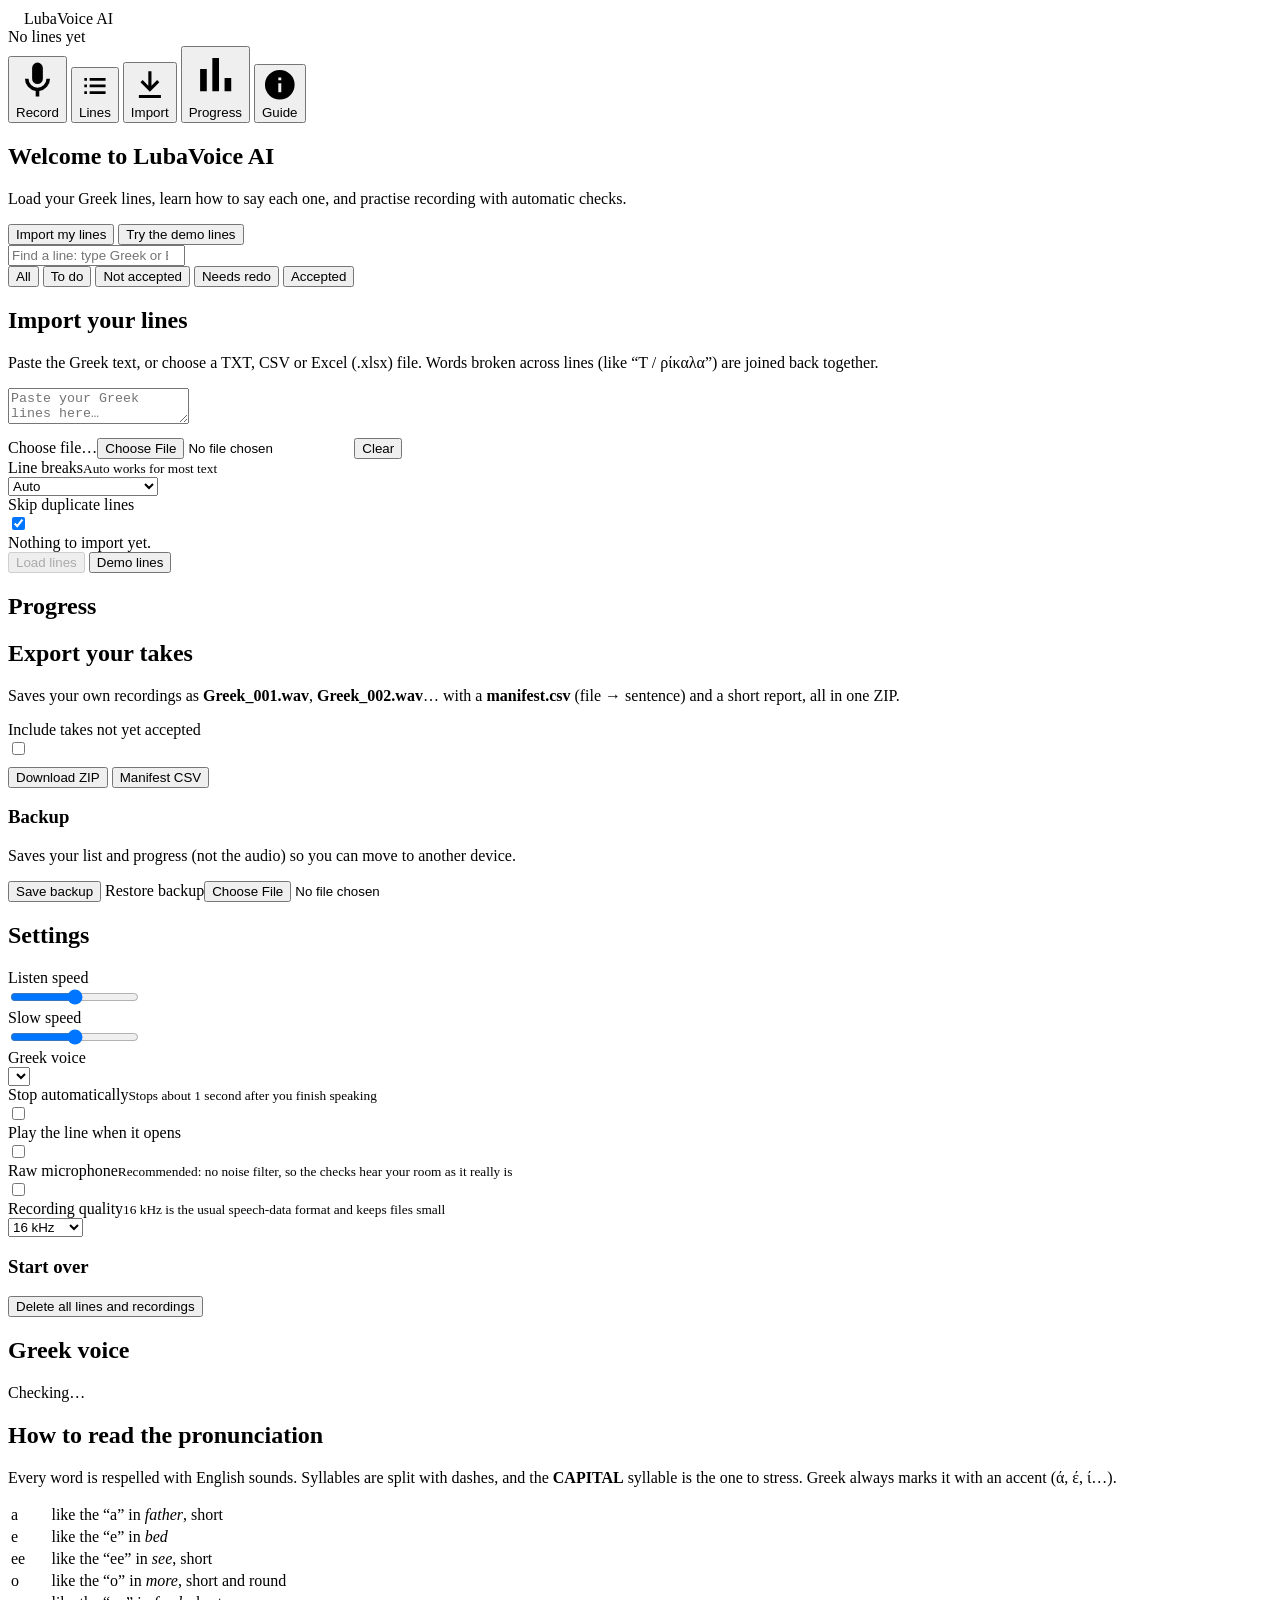
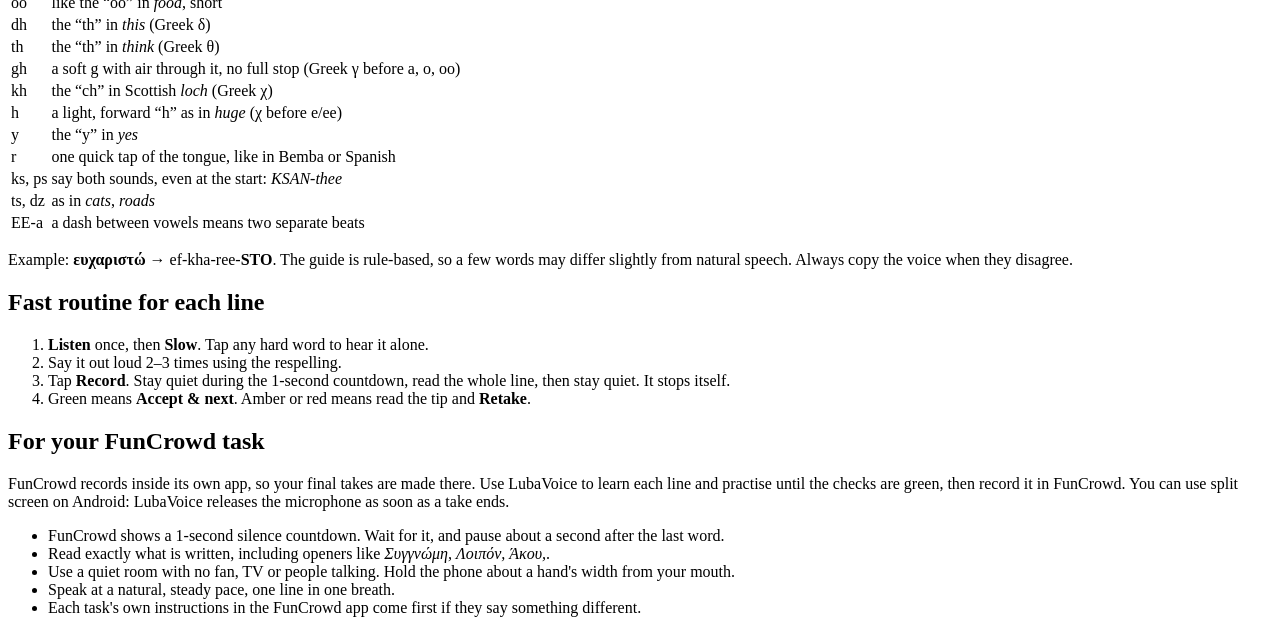
==== web-src/shell.html @ bb9095ff "LubaVoice AI: Greek pronunciation coach and recording practice app - Offline web app: import (TXT/CS" ====
<!DOCTYPE html>
<html lang="en">
<head>
<meta charset="utf-8">
<meta name="viewport" content="width=device-width, initial-scale=1, viewport-fit=cover">
<meta name="theme-color" content="#241f5c">
<link rel="icon" href="data:image/svg+xml,%3Csvg xmlns=%27http://www.w3.org/2000/svg%27 viewBox=%270 0 24 24%27%3E%3Crect width=%2724%27 height=%2724%27 rx=%276%27 fill=%27%233b33a3%27/%3E%3Cpath fill=%27%23fff%27 d=%27M12 14a3 3 0 0 0 3-3V5a3 3 0 0 0-6 0v6a3 3 0 0 0 3 3zm5-3a5 5 0 0 1-10 0H5a7 7 0 0 0 6 6.9V21h2v-3.1A7 7 0 0 0 19 11z%27/%3E%3C/svg%3E">
<title>LubaVoice AI</title>
<style>/*STYLE*/</style>
</head>
<body>
<header class="top">
  <div class="brandrow">
    <div class="brand"><span class="logo"><svg viewBox="0 0 24 24" width="16" height="16" fill="#fff"><path d="M12 14a3 3 0 0 0 3-3V5a3 3 0 0 0-6 0v6a3 3 0 0 0 3 3zm5-3a5 5 0 0 1-10 0H5a7 7 0 0 0 6 6.9V21h2v-3.1A7 7 0 0 0 19 11z"/></svg></span>LubaVoice AI</div>
    <div class="prog" id="hdrProg">No lines yet</div>
  </div>
  <div class="pbar"><i id="hdrBar"></i></div>
</header>

<nav class="tabs" id="tabs">
  <button data-tab="record" class="on"><svg viewBox="0 0 24 24" fill="currentColor"><path d="M12 14a3 3 0 0 0 3-3V5a3 3 0 0 0-6 0v6a3 3 0 0 0 3 3zm5-3a5 5 0 0 1-10 0H5a7 7 0 0 0 6 6.9V21h2v-3.1A7 7 0 0 0 19 11z"/></svg>Record</button>
  <button data-tab="lines"><svg viewBox="0 0 24 24" fill="currentColor"><path d="M4 6h2v2H4zm4 0h12v2H8zM4 11h2v2H4zm4 0h12v2H8zm-4 5h2v2H4zm4 0h12v2H8z"/></svg>Lines</button>
  <button data-tab="import"><svg viewBox="0 0 24 24" fill="currentColor"><path d="M11 4h2v9.2l3.6-3.6L18 11l-6 6-6-6 1.4-1.4 3.6 3.6zM5 19h14v2H5z"/></svg>Import</button>
  <button data-tab="export"><svg viewBox="0 0 24 24" fill="currentColor"><path d="M5 9h3v10H5zm5.5-5h3v15h-3zM16 13h3v6h-3z"/></svg>Progress</button>
  <button data-tab="guide"><svg viewBox="0 0 24 24" fill="currentColor"><path d="M12 2a10 10 0 1 0 0 20 10 10 0 0 0 0-20zm1 15h-2v-6h2zm0-8h-2V7h2z"/></svg>Guide</button>
</nav>

<main>
  <!-- ============ RECORD ============ -->
  <section class="view on" id="v-record">
    <div class="card empty" id="recEmpty">
      <h2>Welcome to LubaVoice AI</h2>
      <p class="muted">Load your Greek lines, learn how to say each one, and practise recording with automatic checks.</p>
      <div class="row" style="justify-content:center">
        <button class="btn primary" data-go="import">Import my lines</button>
        <button class="btn" id="emptyDemo">Try the demo lines</button>
      </div>
    </div>

    <div id="recMain" hidden>
      <div class="notice warn" id="voiceBanner" hidden style="margin-bottom:12px"></div>
      <div class="card">
        <div class="lineinfo"><span id="lnum">Line 1</span><span class="chip" id="lchip">To do</span></div>
        <div class="greek" id="greek" lang="el"></div>
        <div class="words" id="words"></div>
        <div class="listen">
          <button class="btn brand" id="btnListen"><svg viewBox="0 0 24 24" fill="currentColor"><path d="M3 9v6h4l5 5V4L7 9zm13.5 3A4.5 4.5 0 0 0 14 8v8a4.5 4.5 0 0 0 2.5-4z"/></svg><span>Listen</span></button>
          <button class="btn" id="btnSlow"><svg viewBox="0 0 24 24" fill="currentColor"><path d="M3 9v6h4l5 5V4L7 9z"/></svg><span>Slow</span></button>
        </div>
        <div class="hint">Tap a word to hear it on its own. The <b style="color:var(--stress)">CAPITAL</b> part is the syllable to stress.</div>
      </div>

      <div class="card">
        <div class="recwrap">
          <button class="recbtn" id="recBtn" aria-label="Record"><svg viewBox="0 0 24 24" fill="currentColor"><path d="M12 14a3 3 0 0 0 3-3V5a3 3 0 0 0-6 0v6a3 3 0 0 0 3 3zm5-3a5 5 0 0 1-10 0H5a7 7 0 0 0 6 6.9V21h2v-3.1A7 7 0 0 0 19 11z"/></svg></button>
          <div class="recstate" id="recState">Tap to record</div>
          <div class="meter"><i id="meter"></i></div>
          <div class="hint" id="recHint" style="text-align:center">Stay quiet for the 1-second countdown, read the line, then stay quiet. It stops by itself.</div>
        </div>
        <div class="result" id="result" hidden>
          <div class="verdict" id="verdict"></div>
          <div class="facts" id="facts"></div>
          <canvas class="wave" id="wave" width="800" height="140"></canvas>
          <ul class="checks" id="checks"></ul>
          <div class="actions">
            <button class="btn" id="btnPlay"><svg viewBox="0 0 24 24" fill="currentColor"><path d="M8 5v14l11-7z"/></svg><span>Play my take</span></button>
            <button class="btn" id="btnRetake"><svg viewBox="0 0 24 24" fill="currentColor"><path d="M12 5V1L7 6l5 5V7a6 6 0 1 1-6 6H4a8 8 0 1 0 8-8z"/></svg>Retake</button>
            <button class="btn primary" id="btnAccept"><svg viewBox="0 0 24 24" fill="currentColor"><path d="M9 16.2 4.8 12l-1.4 1.4L9 19 21 7l-1.4-1.4z"/></svg><span>Accept &amp; next</span></button>
          </div>
        </div>
      </div>

      <div class="navrow">
        <button class="btn" id="btnPrev">◀ Prev</button>
        <button class="btn" id="btnNextTodo">Next to do ⏭</button>
        <button class="btn" id="btnNext">Next ▶</button>
      </div>
      <p class="small muted desk-only" style="text-align:center;margin-top:12px">Keys: <span class="kbd">Space</span> record/stop · <span class="kbd">L</span> listen · <span class="kbd">S</span> slow · <span class="kbd">P</span> play take · <span class="kbd">Enter</span> accept · <span class="kbd">←</span><span class="kbd">→</span> move</p>
    </div>
  </section>

  <!-- ============ LINES ============ -->
  <section class="view" id="v-lines">
    <div class="card">
      <input class="search" id="q" type="search" placeholder="Find a line: type Greek or English letters, e.g. trikala" autocomplete="off">
      <div class="filters" id="filters">
        <button data-f="all" class="on">All</button>
        <button data-f="todo">To do</button>
        <button data-f="rec">Not accepted</button>
        <button data-f="redo">Needs redo</button>
        <button data-f="done">Accepted</button>
      </div>
      <div class="small muted" id="listCount"></div>
      <ol class="list" id="list"></ol>
    </div>
  </section>

  <!-- ============ IMPORT ============ -->
  <section class="view" id="v-import">
    <div class="card">
      <h2>Import your lines</h2>
      <p class="muted small">Paste the Greek text, or choose a TXT, CSV or Excel (.xlsx) file. Words broken across lines (like “Τ / ρίκαλα”) are joined back together.</p>
      <textarea id="impText" lang="el" placeholder="Paste your Greek lines here…"></textarea>
      <div class="row" style="margin-top:10px">
        <label class="btn file">Choose file…<input type="file" id="impFile" accept=".txt,.csv,.tsv,.xlsx,text/plain,text/csv,application/vnd.openxmlformats-officedocument.spreadsheetml.sheet"></label>
        <button class="btn ghost" id="impClear">Clear</button>
      </div>
      <div class="toggle"><div class="lbl">Line breaks<small>Auto works for most text</small></div>
        <select id="impJoin"><option value="auto">Auto</option><option value="join">Join broken lines</option><option value="lines">Every line is separate</option></select></div>
      <div class="toggle"><div class="lbl">Skip duplicate lines</div><input type="checkbox" class="sw" id="impDedupe" checked></div>
      <div class="preview" id="impPreview">Nothing to import yet.</div>
      <div class="row">
        <button class="btn primary wide" id="impLoad" disabled>Load lines</button>
        <button class="btn" id="impDemo">Demo lines</button>
      </div>
    </div>
  </section>

  <!-- ============ PROGRESS / EXPORT / SETTINGS ============ -->
  <section class="view" id="v-export">
    <div class="card">
      <h2>Progress</h2>
      <div class="bigbar"><i id="dBar"></i></div>
      <div class="small muted" id="dPct" style="margin-bottom:10px"></div>
      <div class="stats" id="stats"></div>
    </div>
    <div class="card">
      <h2>Export your takes</h2>
      <p class="small muted">Saves your own recordings as <b>Greek_001.wav</b>, <b>Greek_002.wav</b>… with a <b>manifest.csv</b> (file → sentence) and a short report, all in one ZIP.</p>
      <div class="toggle"><div class="lbl">Include takes not yet accepted</div><input type="checkbox" class="sw" id="expAll"></div>
      <div class="row" style="margin-top:8px">
        <button class="btn primary wide" id="expZip">Download ZIP</button>
        <button class="btn" id="expCsv">Manifest CSV</button>
      </div>
      <div id="expBusy" hidden><div class="small muted" id="expMsg"></div><div class="busybar"><i id="expBar"></i></div></div>
      <div class="row" style="margin-top:10px" id="shareRow" hidden><button class="btn" id="btnShare">Share the saved file</button><span class="small muted" id="savedWhere"></span></div>
      <h3>Backup</h3>
      <p class="small muted">Saves your list and progress (not the audio) so you can move to another device.</p>
      <div class="row">
        <button class="btn" id="bkSave">Save backup</button>
        <label class="btn file">Restore backup<input type="file" id="bkLoad" accept=".json,application/json"></label>
      </div>
    </div>
    <div class="card">
      <h2>Settings</h2>
      <div class="toggle"><div class="lbl">Listen speed<small id="rateLbl"></small></div><input type="range" id="setRate" min="0.5" max="1.2" step="0.05"></div>
      <div class="toggle"><div class="lbl">Slow speed<small id="slowLbl"></small></div><input type="range" id="setSlow" min="0.3" max="0.9" step="0.05"></div>
      <div class="toggle" id="voiceRow"><div class="lbl">Greek voice</div><select id="setVoice"></select></div>
      <div class="toggle"><div class="lbl">Stop automatically<small>Stops about 1 second after you finish speaking</small></div><input type="checkbox" class="sw" id="setAuto"></div>
      <div class="toggle"><div class="lbl">Play the line when it opens</div><input type="checkbox" class="sw" id="setAutoListen"></div>
      <div class="toggle"><div class="lbl">Raw microphone<small>Recommended: no noise filter, so the checks hear your room as it really is</small></div><input type="checkbox" class="sw" id="setRaw"></div>
      <div class="toggle"><div class="lbl">Recording quality<small>16 kHz is the usual speech-data format and keeps files small</small></div>
        <select id="setRate2"><option value="16000">16 kHz</option><option value="44100">44.1 kHz</option><option value="48000">48 kHz</option></select></div>
      <h3>Start over</h3>
      <button class="btn danger" id="btnReset">Delete all lines and recordings</button>
      <p class="small muted" id="appVer" style="margin-top:12px"></p>
    </div>
  </section>

  <!-- ============ GUIDE ============ -->
  <section class="view" id="v-guide">
    <div class="card">
      <h2>Greek voice</h2>
      <div class="notice" id="voiceStatus">Checking…</div>
      <div class="row" style="margin-top:10px" id="voiceBtns" hidden>
        <button class="btn" id="btnInstallVoice">Install Greek voice</button>
        <button class="btn" id="btnTtsSettings">Voice settings</button>
        <button class="btn ghost" id="btnRecheck">Check again</button>
      </div>
    </div>
    <div class="card">
      <h2>How to read the pronunciation</h2>
      <p class="small muted">Every word is respelled with English sounds. Syllables are split with dashes, and the <b style="color:var(--stress)">CAPITAL</b> syllable is the one to stress. Greek always marks it with an accent (ά, έ, ί…).</p>
      <table class="key">
        <tr><td>a</td><td>like the “a” in <i>father</i>, short</td></tr>
        <tr><td>e</td><td>like the “e” in <i>bed</i></td></tr>
        <tr><td>ee</td><td>like the “ee” in <i>see</i>, short</td></tr>
        <tr><td>o</td><td>like the “o” in <i>more</i>, short and round</td></tr>
        <tr><td>oo</td><td>like the “oo” in <i>food</i>, short</td></tr>
        <tr><td>dh</td><td>the “th” in <i>this</i> (Greek δ)</td></tr>
        <tr><td>th</td><td>the “th” in <i>think</i> (Greek θ)</td></tr>
        <tr><td>gh</td><td>a soft g with air through it, no full stop (Greek γ before a, o, oo)</td></tr>
        <tr><td>kh</td><td>the “ch” in Scottish <i>loch</i> (Greek χ)</td></tr>
        <tr><td>h</td><td>a light, forward “h” as in <i>huge</i> (χ before e/ee)</td></tr>
        <tr><td>y</td><td>the “y” in <i>yes</i></td></tr>
        <tr><td>r</td><td>one quick tap of the tongue, like in Bemba or Spanish</td></tr>
        <tr><td>ks, ps</td><td>say both sounds, even at the start: <i>KSAN-thee</i></td></tr>
        <tr><td>ts, dz</td><td>as in <i>cats</i>, <i>roads</i></td></tr>
        <tr><td>EE-a</td><td>a dash between vowels means two separate beats</td></tr>
      </table>
      <p class="small muted">Example: <b>ευχαριστώ</b> → ef-kha-ree-<b style="color:var(--stress)">STO</b>. The guide is rule-based, so a few words may differ slightly from natural speech. Always copy the voice when they disagree.</p>
    </div>
    <div class="card">
      <h2>Fast routine for each line</h2>
      <ol class="steps">
        <li><b>Listen</b> once, then <b>Slow</b>. Tap any hard word to hear it alone.</li>
        <li>Say it out loud 2–3 times using the respelling.</li>
        <li>Tap <b>Record</b>. Stay quiet during the 1-second countdown, read the whole line, then stay quiet. It stops itself.</li>
        <li>Green means <b>Accept &amp; next</b>. Amber or red means read the tip and <b>Retake</b>.</li>
      </ol>
    </div>
    <div class="card">
      <h2>For your FunCrowd task</h2>
      <div class="notice info">FunCrowd records inside its own app, so your final takes are made there. Use LubaVoice to learn each line and practise until the checks are green, then record it in FunCrowd. You can use split screen on Android: LubaVoice releases the microphone as soon as a take ends.</div>
      <ul class="steps">
        <li>FunCrowd shows a 1-second silence countdown. Wait for it, and pause about a second after the last word.</li>
        <li>Read exactly what is written, including openers like <i>Συγγνώμη,</i> <i>Λοιπόν,</i> <i>Άκου,</i>.</li>
        <li>Use a quiet room with no fan, TV or people talking. Hold the phone about a hand's width from your mouth.</li>
        <li>Speak at a natural, steady pace, one line in one breath.</li>
        <li>Each task's own instructions in the FunCrowd app come first if they say something different.</li>
      </ul>
    </div>
  </section>
</main>

<div id="toast"></div>
<div class="modal" id="modal" hidden><div class="box"><p id="modalMsg"></p><div class="row" style="justify-content:flex-end"><button class="btn" id="modalNo">Cancel</button><button class="btn primary" id="modalYes">OK</button></div></div></div>

<script>/*CORE*/</script>
<script>/*APP*/</script>
</body>
</html>
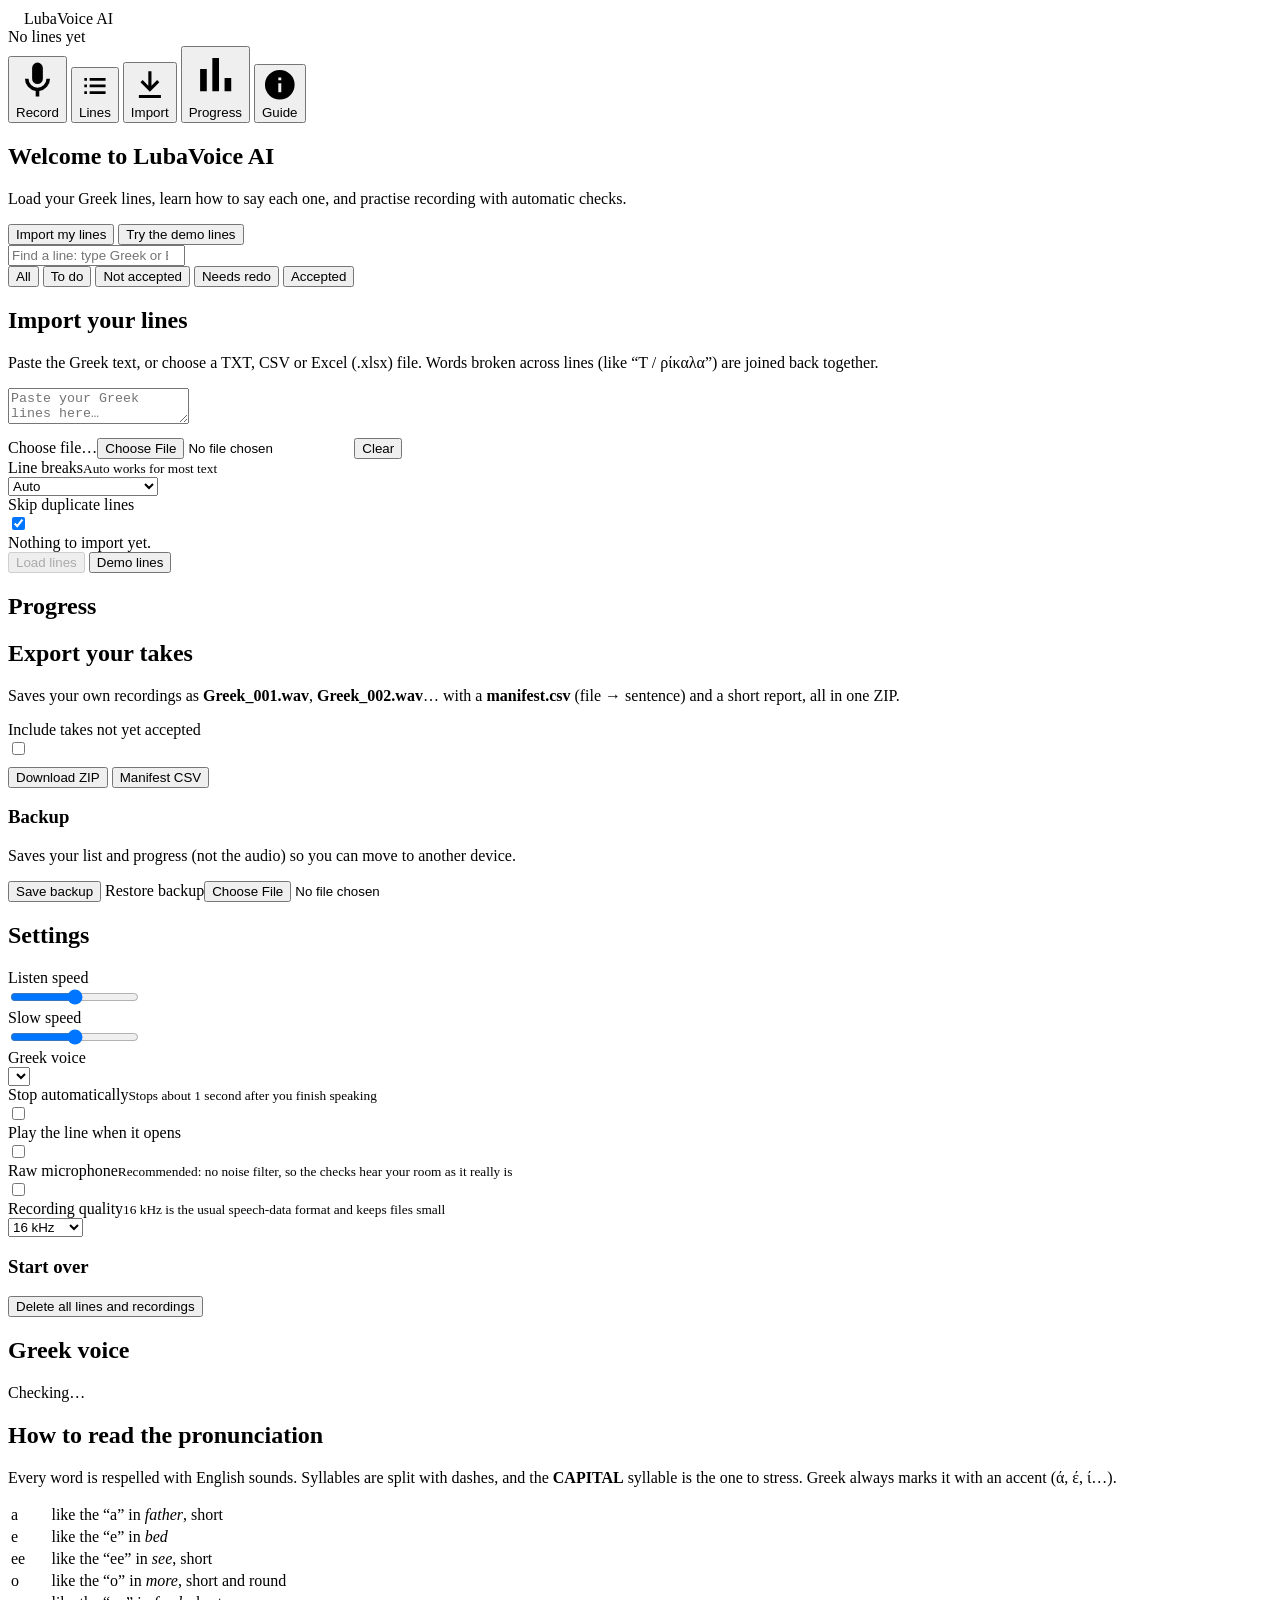
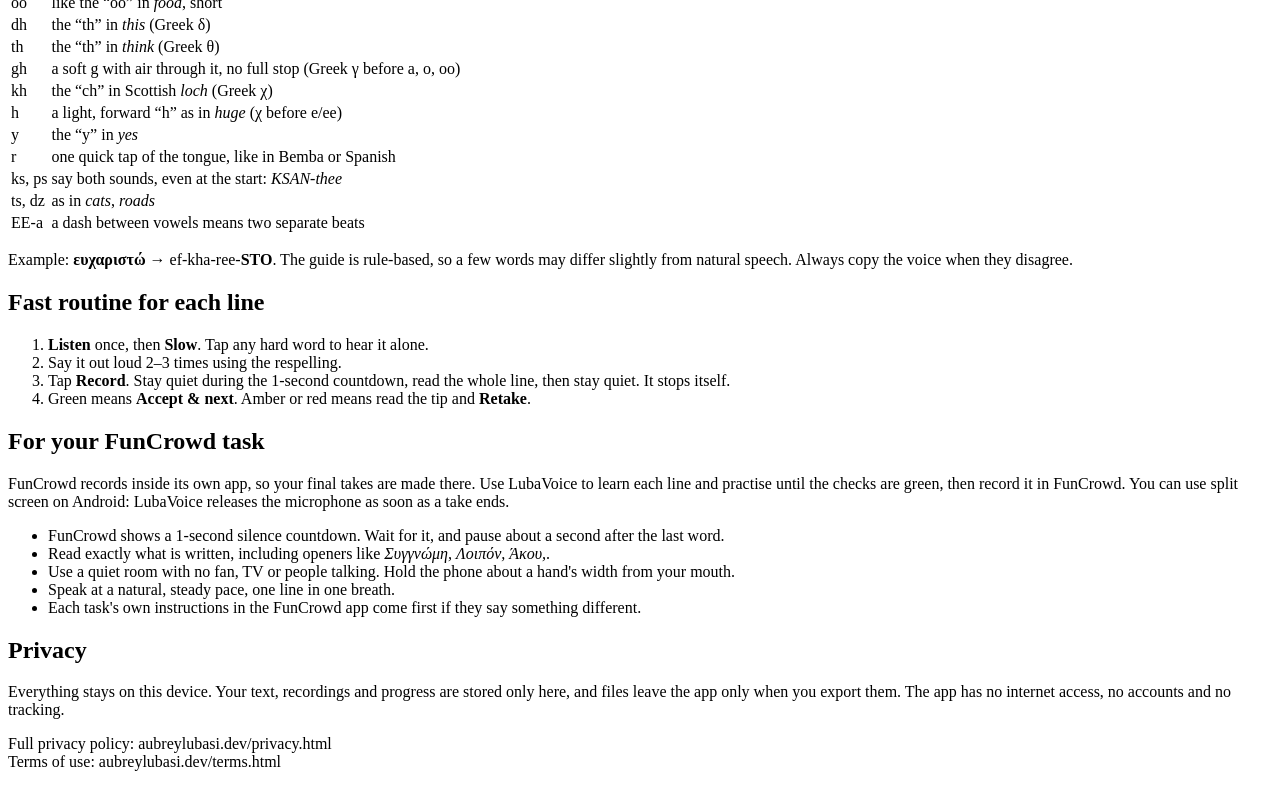
==== commit e18a6d81: "Follow the website design rules and add a privacy section - Brand colours move from indigo/purple to" ====
--- a/web-src/shell.html
+++ b/web-src/shell.html
@@ -210,6 +210,11 @@
         <li>Each task's own instructions in the FunCrowd app come first if they say something different.</li>
       </ul>
     </div>
+    <div class="card">
+      <h2>Privacy</h2>
+      <p>Everything stays on this device. Your text, recordings and progress are stored only here, and files leave the app only when you export them. The app has no internet access, no accounts and no tracking.</p>
+      <p class="muted">Full privacy policy: aubreylubasi.dev/privacy.html<br>Terms of use: aubreylubasi.dev/terms.html</p>
+    </div>
   </section>
 </main>
 
